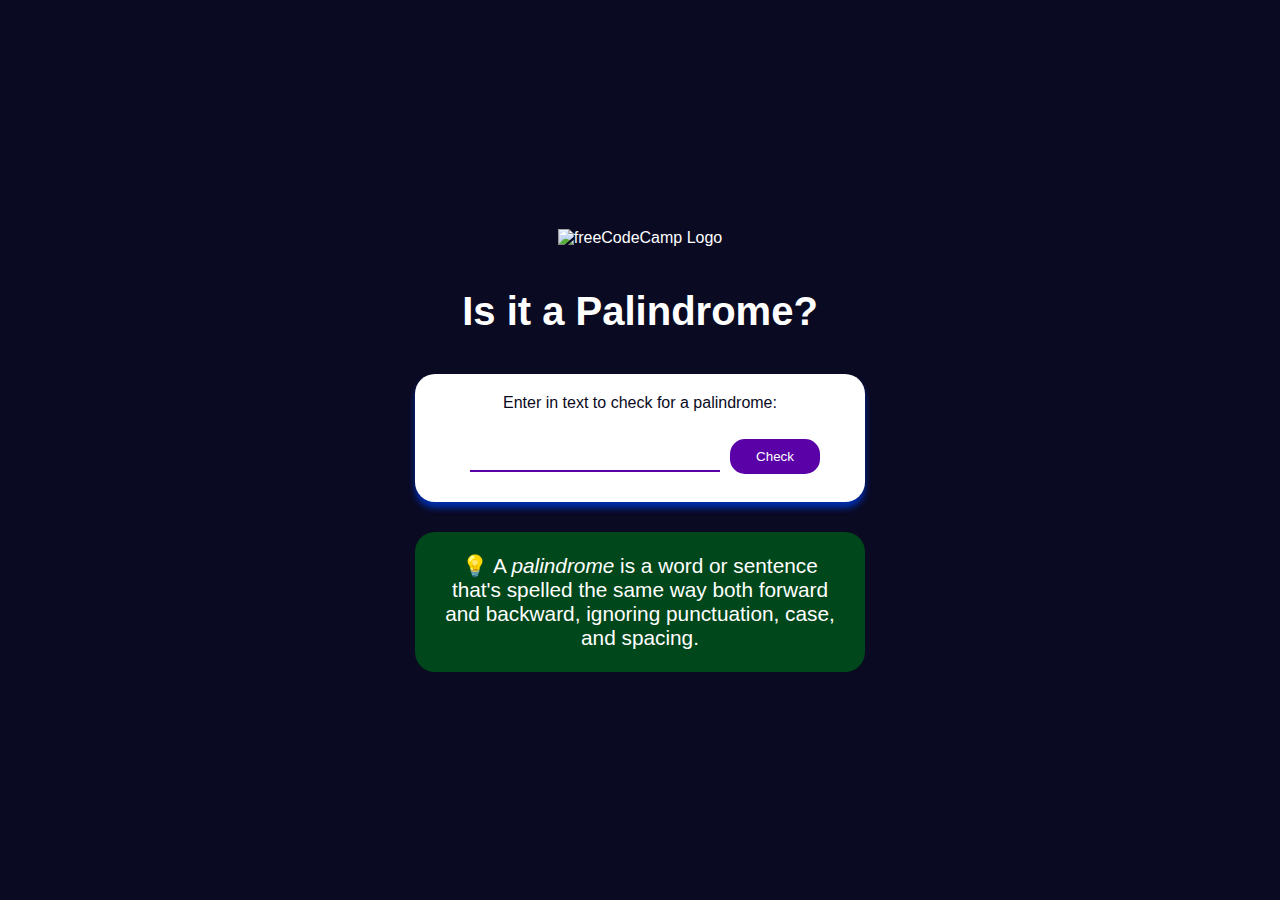
==== public/index.html @ 68193c48 "Add files via upload" ====
<!DOCTYPE html>
<html lang="en">
  <head>
    <meta charset="UTF-8" />
    <meta http-equiv="X-UA-Compatible" content="IE=edge" />
    <meta name="viewport" content="width=device-width, initial-scale=1.0" />
    <link
      rel="icon"
      type="image/png"
      href="https://cdn.freecodecamp.org/universal/favicons/favicon.ico"
    />
    <title>Palindrome Checker</title>
    <link rel="stylesheet" href="styles.css" />
  </head>
  <body>
    <main class="container">
      <img
        class="freecodecamp-logo"
        src="https://cdn.freecodecamp.org/platform/universal/fcc_primary.svg"
        alt="freeCodeCamp Logo"
      />
      <h1 class="title">Is it a Palindrome?</h1>
      <div class="palindrome-div">
        <label for="text-input"
          >Enter in text to check for a palindrome:
        </label>
        <input class="palindrome-input" id="text-input" value="" type="text" />
        <button class="palindrome-btn" id="check-btn">Check</button>
        <div class="results-div hidden" id="result"></div>
      </div>
      <div class="palindrome-definition-div">
        <p class="palindrome-definition">
          <span role="img" aria-label="light-bulb">&#128161;</span>
          A <dfn>palindrome</dfn> is a word or sentence that's spelled the same
          way both forward and backward, ignoring punctuation, case, and
          spacing.
        </p>
      </div>
    </main>
    <script src="script.js"></script>
  </body>
</html>
---- public/styles.css ----
* {
  margin: 0;
  padding: 0;
  box-sizing: border-box;
}

body {
  font-family: Verdana, Geneva, Tahoma, sans-serif;
  background-color: #0a0a23;
  color: #ffffff;
}

.container {
  width: 100%;
  min-height: 100vh;
  position: relative;
  display: flex;
  align-items: center;
  justify-content: center;
  flex-direction: column;
}

.freecodecamp-logo {
  height: 30px;
  margin-bottom: 20px;
}

.title {
  text-align: center;
  padding: 10px 0;
  font-size: 2.5rem;
  margin-bottom: 20px;
}

.palindrome-div {
  width: min(100vw, 450px);
  min-height: 100px;
  border-radius: 20px;
  display: flex;
  align-items: center;
  justify-content: center;
  flex-wrap: wrap;
  padding: 20px;
  margin: 10px 0;
  background-color: white;
  box-shadow: 0 6px 6px #002ead;
}

label {
  color: #0a0a23;
  margin-bottom: 20px;
}

.palindrome-btn {
  width: 90px;
  border: none;
  padding: 10px;
  border-radius: 15px;
  background-color: #5a01a7;
  color: #fff;
  cursor: pointer;
}

.palindrome-input {
  height: 30px;
  width: 250px;
  text-align: center;
  font-size: 1.2rem;
  margin: 10px;
  border: none;
  border-bottom: 2px solid #5a01a7;
}

.palindrome-input:focus {
  border-bottom: 3px solid #5a01a7;
}

.palindrome-input::placeholder {
  text-align: center;
}

.user-input {
  font-size: 1.4rem;
  margin-top: 10px;
  text-align: center;
}

.results-div {
  overflow-y: auto;
  word-wrap: break-word;
  min-height: 50px;
  color: black;
}

.hidden {
  display: none;
}

.palindrome-definition-div {
  width: min(100vw, 450px);
  font-size: 1.3rem;
  min-height: 140px;
  background-color: #00471b;
  margin-top: 20px;
  padding: 20px;
  border-radius: 20px;
  display: flex;
  align-items: center;
  justify-content: center;
}

.palindrome-definition {
  vertical-align: middle;
  text-align: center;
}
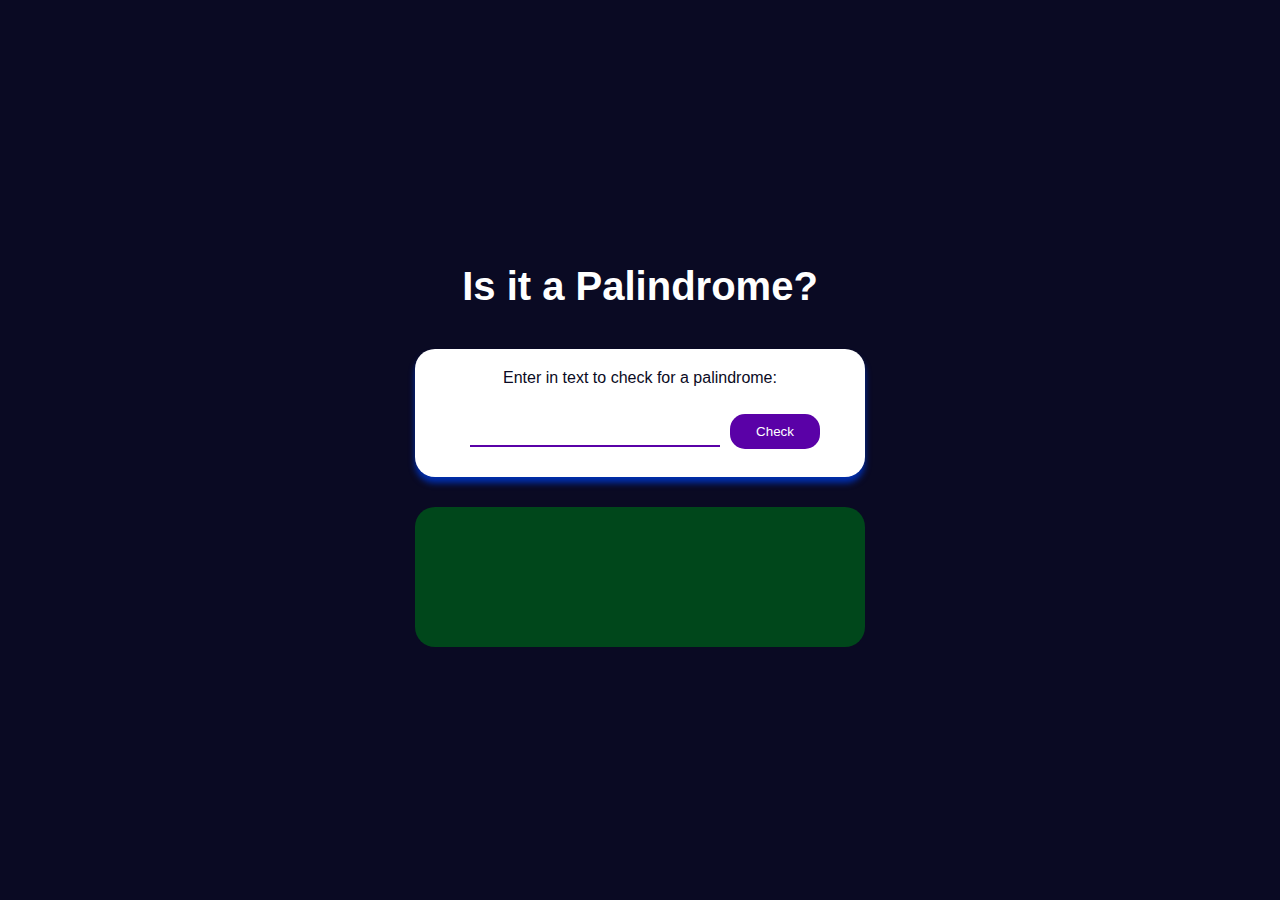
==== commit eec70190: "Update index.html" ====
--- a/public/index.html
+++ b/public/index.html
@@ -4,21 +4,13 @@
     <meta charset="UTF-8" />
     <meta http-equiv="X-UA-Compatible" content="IE=edge" />
     <meta name="viewport" content="width=device-width, initial-scale=1.0" />
-    <link
-      rel="icon"
-      type="image/png"
-      href="https://cdn.freecodecamp.org/universal/favicons/favicon.ico"
-    />
+   
     <title>Palindrome Checker</title>
     <link rel="stylesheet" href="styles.css" />
   </head>
   <body>
     <main class="container">
-      <img
-        class="freecodecamp-logo"
-        src="https://cdn.freecodecamp.org/platform/universal/fcc_primary.svg"
-        alt="freeCodeCamp Logo"
-      />
+   
       <h1 class="title">Is it a Palindrome?</h1>
       <div class="palindrome-div">
         <label for="text-input"
@@ -29,14 +21,10 @@
         <div class="results-div hidden" id="result"></div>
       </div>
       <div class="palindrome-definition-div">
-        <p class="palindrome-definition">
-          <span role="img" aria-label="light-bulb">&#128161;</span>
-          A <dfn>palindrome</dfn> is a word or sentence that's spelled the same
-          way both forward and backward, ignoring punctuation, case, and
-          spacing.
-        </p>
+       
       </div>
     </main>
-    <script src="script.js"></script>
+  
   </body>
+  <script src="script.js"></script>
 </html>
--- a/public/styles.css
+++ b/public/styles.css
@@ -113,3 +113,7 @@
   vertical-align: middle;
   text-align: center;
 }
+p {
+  width: 200px;  /* Set width to 200px */
+  height: auto;  /* Maintain aspect ratio */
+}
